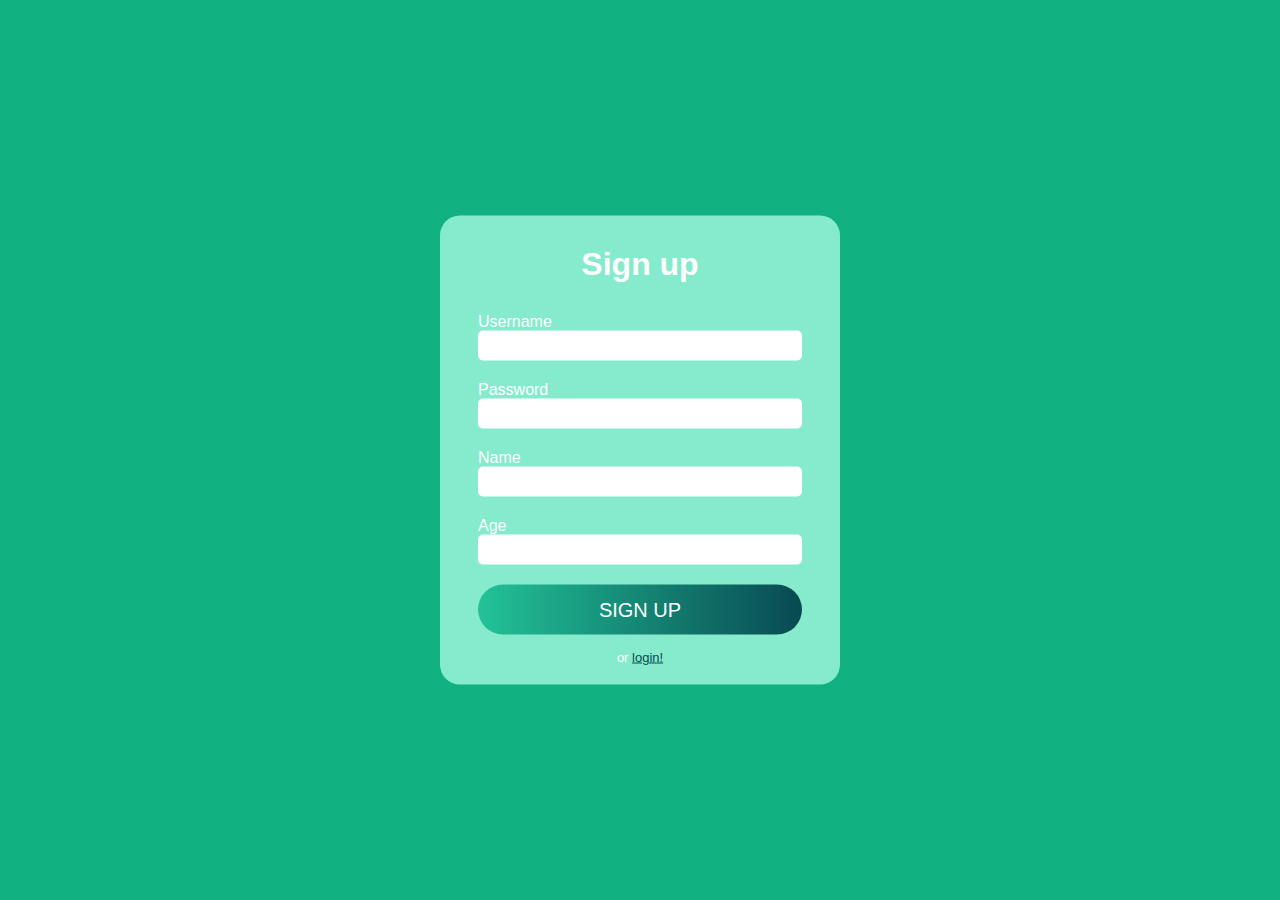
==== signup.html @ d251dbd9 "Add files via upload" ====
<!DOCTYPE html>
<html>
<head>
  <title>Sign Up</title>
  <meta charset="utf-8">
  <link rel="stylesheet" type="text/css" href="css/login.css">
</head>
<body>
  <section id="container-form">
    <div id="form">
      <div class="titulo">
        <h2>Sign up</h2>
      </div>
       <div class="email">
          <span class="txt1">
            Username
          </span>
      </div>
      <div class="input_wrap">
        <input id="email" type="text" name="email" >
      </div>
      <div class="password">
        <span class="txt1">
          Password
        </span>
       </div>
      <div class="input_wrap">
        <input id="password" type="password" name="password" >
      </div>
      <div class="password">
        <span class="txt1">
          Name
        </span>
      </div>
      <div class="input_wrap">
        <input id="name" type="text" name="name" >
      </div>
      <div class="password">
        <span class="txt1">
          Age
        </span>
      </div>
      <div class="input_wrap">
        <input id="age" type="number" name="age" >
      </div>
      <button id="signup_button">Sign up</button>
      <div id="signup_option">or <a href="/" class="sign_up">login!</a></div>
    </div>
  </section>
  <script type="text/javascript" src="js/lib/jquery.js" ></script>
  <script type="text/javascript" src="js/js.js"></script>
  <script type="text/javascript" src="js/signup.js"></script>
</body>
</html>
---- css/login.css ----
* {
  margin: 0;
  padding: 0;
  box-sizing: border-box;
}

body {
  font-family: 'Candal', sans-serif;
  background: #11B080;
  color: #333333;
}

div {
  display: block;
}

h2 {
  padding: 10px;
  font-family: 'Candal', sans-serif;
  font-size: 2em;
  text-align: center;

}

#container-home {
  width: 800px;
  min-height: 300px;
  background: #ffffff;
  margin: auto;
  padding: 40px 50px;
}

#container-form {
  color: white;
  position: absolute;
  top:50%;
  left: 50%;
  padding: 20px;
  width: 400px;
  transform: translate(-50%,-50%);
  background: #85EBCC;
  border-radius: 20px;
  display: flex;
  flex-direction: column;
  align-items: center;
}
#form {
  width: 90%;
}

.input_wrap {
  width: 100%;
  border: none;
  border-radius: 5px;
  height: 30px;
  font-family: 'Candal', sans-serif;
  font-size: 14px;
  color: #4F545F;
  margin-bottom: 10px;
}

.input_wrap_sel {
    border-bottom: 2px solid #333333;
}

.password{
  margin-top: 20px;
  margin-bottom: 0px;
}

.titulo{
  width: 100%;
  left: 100px;
  margin-bottom: 20px;
}



input::placeholder {
  color: #adadad;
}

input:focus::placeholder {
  color: transparent;
}

input {
  width: 100%;
  border: none;
  border-radius: 5px;

  height: 30px;
  font-family: 'Candal', sans-serif;
  font-size: 14px;
  color: #4F545F;
}

#container-button {
  width: 300px;
}

button {
  font-size: 20px;
  color: #ffffff;
  text-transform: uppercase;
  justify-content: center;
  width: 100%;
  height: 50px;
  margin: 10px 0;
  background: #a64bf4;
  background: -webkit-linear-gradient(left, #22c397, #084952);;
  border: none;
  border-radius: 25px;
}

button:hover {
  background: #4F545F;
}

.sign_up{
  color:#084952 ;
}


#signup_option {
  font-size: 13px;
  text-align: center;
  margin: 5px 0 0 0;
}

#container-logout {
  float: right;
}
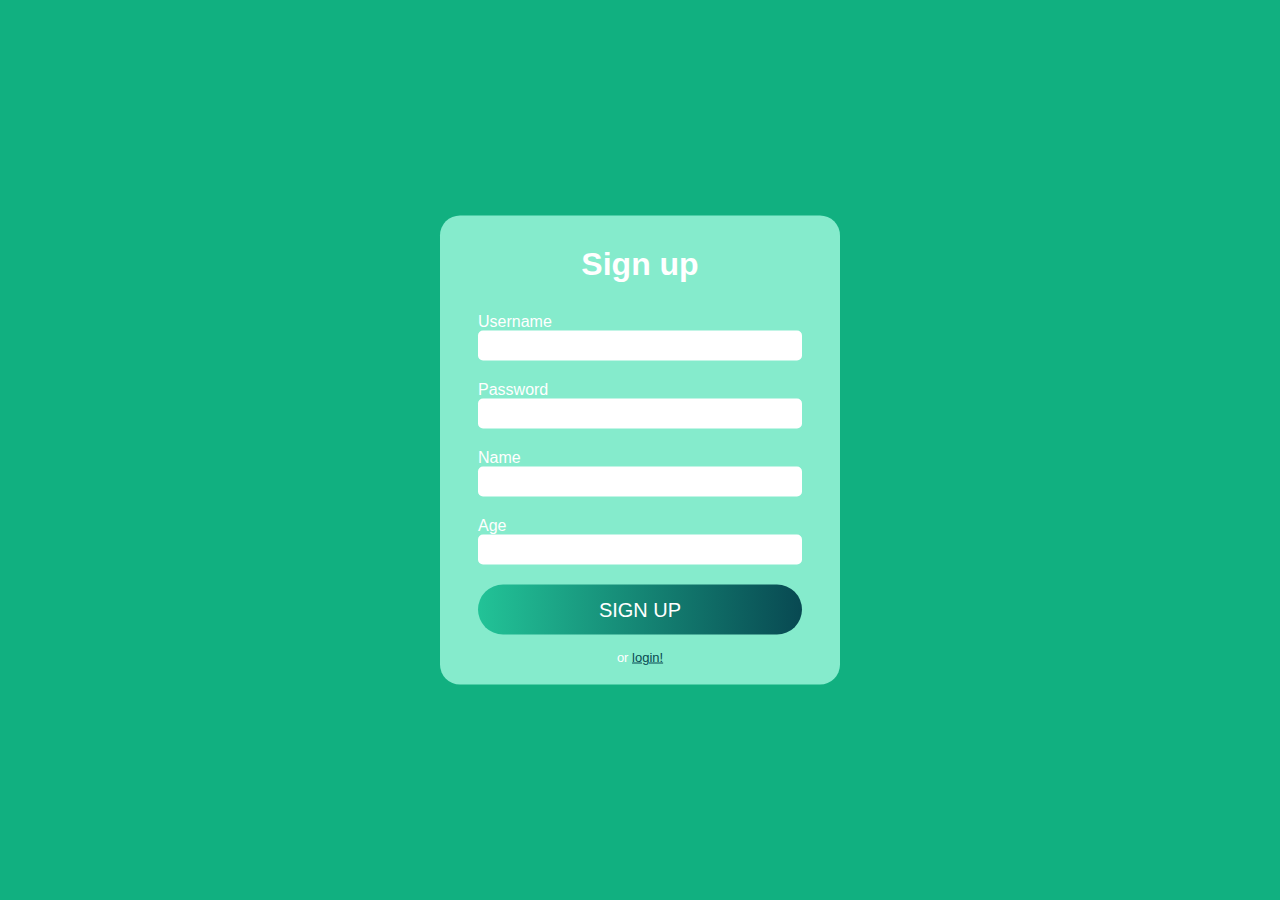
==== commit 64198b5d: "Update signup.html" ====
--- a/signup.html
+++ b/signup.html
@@ -44,11 +44,11 @@
         <input id="age" type="number" name="age" >
       </div>
       <button id="signup_button">Sign up</button>
-      <div id="signup_option">or <a href="/" class="sign_up">login!</a></div>
+      <div id="signup_option">or <a href="index" class="sign_up">login!</a></div>
     </div>
   </section>
   <script type="text/javascript" src="js/lib/jquery.js" ></script>
   <script type="text/javascript" src="js/js.js"></script>
   <script type="text/javascript" src="js/signup.js"></script>
 </body>
-</html>+</html>
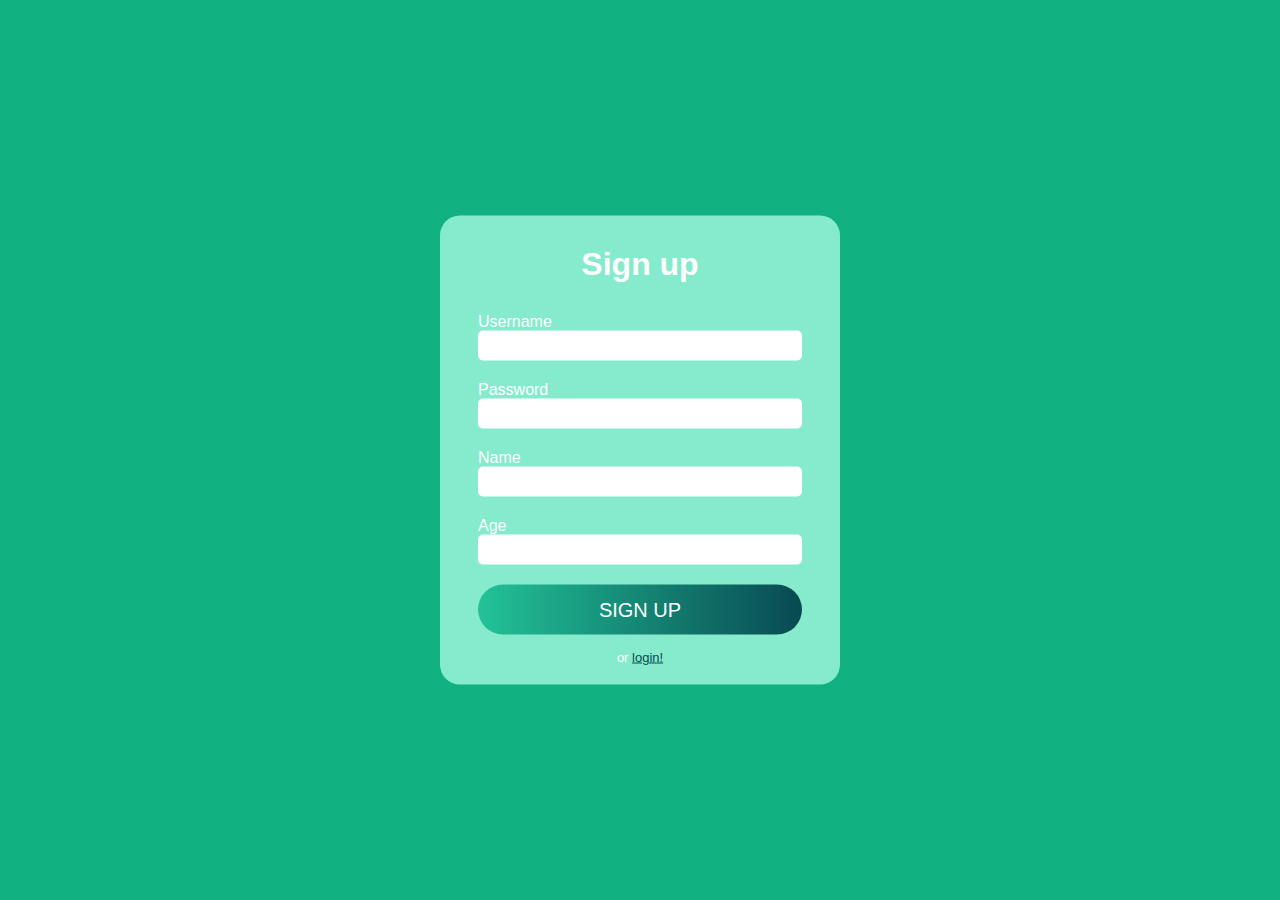
==== commit 45270329: "Update signup.html" ====
--- a/signup.html
+++ b/signup.html
@@ -44,7 +44,7 @@
         <input id="age" type="number" name="age" >
       </div>
       <button id="signup_button">Sign up</button>
-      <div id="signup_option">or <a href="index" class="sign_up">login!</a></div>
+      <div id="signup_option">or <a href="/" class="sign_up">login!</a></div>
     </div>
   </section>
   <script type="text/javascript" src="js/lib/jquery.js" ></script>
